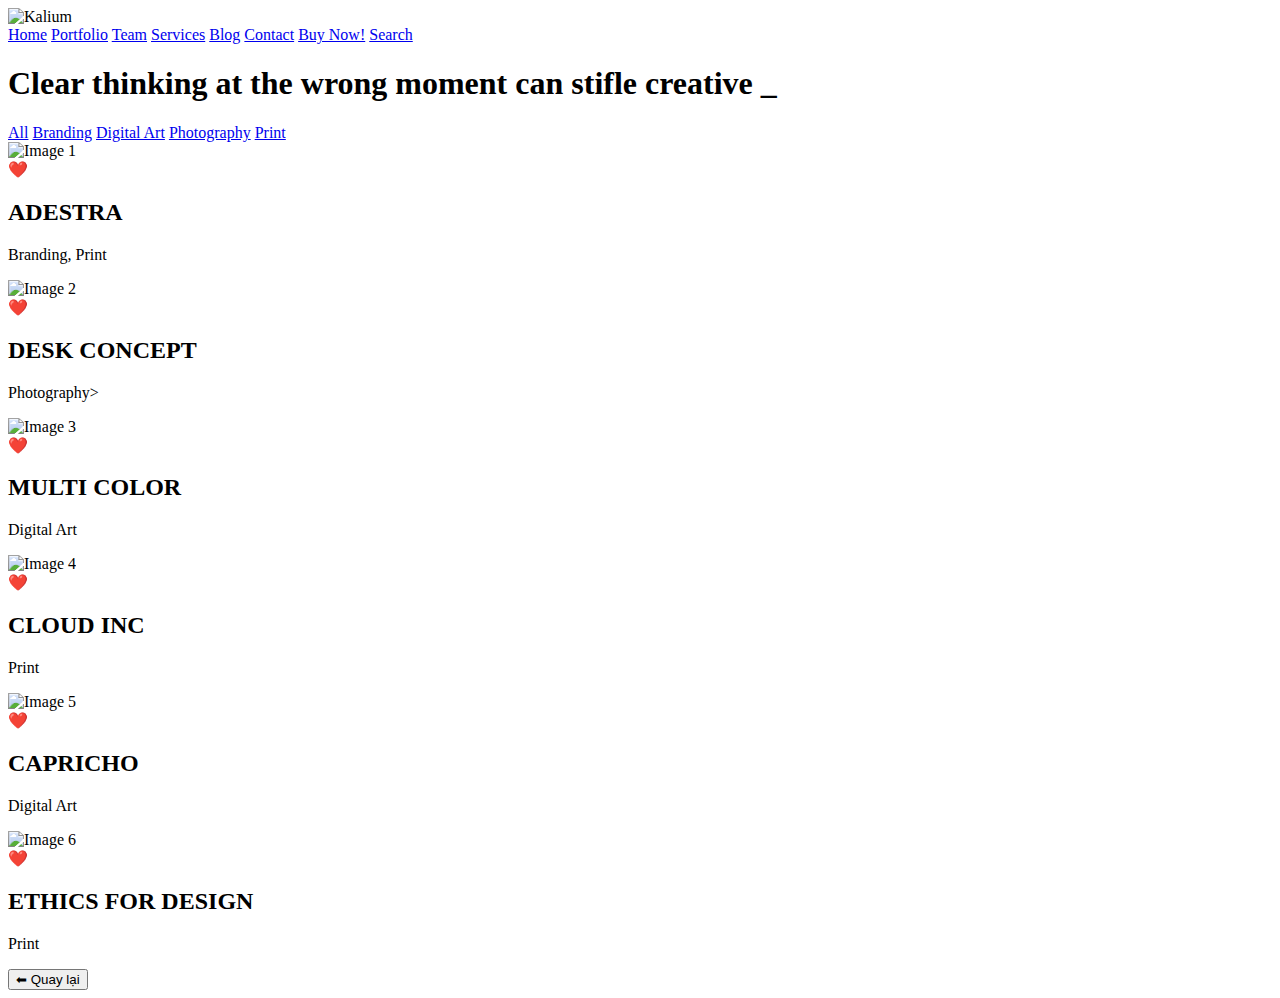
==== index.html @ 799e0fae "Add files via upload" ====
<!DOCTYPE html>
<html lang="en">
<head>
    <meta charset="UTF-8">
    <meta name="viewport" content="width=device-width, initial-scale=1.0">
    <link rel="stylesheet" href="styles1.css">
    <link rel="stylesheet" href="https://maxcdn.bootstrapcdn.com/font-awesome/4.7.0/css/font-awesome.min.css">
    <title>Document</title>
</head>
<script>
    document.addEventListener("DOMContentLoaded", function () {
        const toggleBars = document.querySelector(".toggle-bars");
        const header = document.querySelector(".site-header");

        toggleBars.addEventListener("click", function () {
            header.classList.toggle("menu-open");
        });
    });
</script>

<body>
    <header class="site-header">
        <div class="header-container">
            <a href="#" class="toggle-bars" aria-label="Toggle navigation" role="button">
                <span class="toggle-bars__bar-line toggle-bars__bar-line--top"></span>
                <span class="toggle-bars__bar-line toggle-bars__bar-line--middle"></span>
                <span class="toggle-bars__bar-line toggle-bars__bar-line--bottom"></span>
            </a>
            <img src="https://demo.kaliumtheme.com/agency/wp-content/uploads/2021/06/Kalium-Theme-Icon.png" class="main-logo" width="50" height="50" alt="Kalium">
        </div>
        <div class="menu-overlay">
            <nav class="menu">
                <a href="#">Home</a>
                <a href="#">Portfolio</a>
                <a href="#">Team</a>
                <a href="#">Services</a>
                <a href="#">Blog</a>
                <a href="#">Contact</a>
                <a href="#">Buy Now!</a>
                <a href="#">Search</a>
            </nav>
        </div>
    </header>
    <h1>Clear thinking at the wrong moment can stifle
        <span class="creative-text">creative
            <span class="typed-cursor">_</span>
        </span>
    </h1>
    <nav class="horizontal-menu">
        <a href="#" class="active">All</a>
        <a href="#">Branding</a>
        <a href="#">Digital Art</a>
        <a href="#">Photography</a>
        <a href="#">Print</a>
    </nav>
    <div class="grid-container">
        <div class="grid-item large1">
            <img src="https://demo.kaliumtheme.com/agency/wp-content/uploads/2021/05/adestra-c-558x372.jpg" alt="Image 1">
            <div class="overlay">
                <span class="heart">❤️</span>
                <h2>ADESTRA</h2>
                <p>Branding, Print</p>
            </div>
        </div>
        <div class="grid-item large2">
            <img src="https://demo.kaliumtheme.com/agency/wp-content/uploads/2021/04/desk-concept-c-468x468.jpg" alt="Image 2">
            <div class="overlay">
                <span class="heart">❤️</span>
                <h2>DESK CONCEPT</h2>
                <p>Photography>
            </div>
        </div>
        <div class="grid-item large3">
            <img src="https://demo.kaliumtheme.com/agency/wp-content/uploads/2021/04/multi-color-c-558x369.jpg" alt="Image 3">
            <div class="overlay">
                <span class="heart">❤️</span>
                <h2>MULTI COLOR</h2>
                <p>Digital Art</p>
            </div>
        </div>
        <div class="grid-item large4">
            <img src="https://demo.kaliumtheme.com/agency/wp-content/uploads/2015/03/cloud-inc-c-558x372.jpg" alt="Image 4">
            <div class="overlay">
                <span class="heart">❤️</span>
                <h2>CLOUD INC</h2>
                <p>Print</p>
            </div>
        </div>
        <div class="grid-item large5">
            <img src="https://demo.kaliumtheme.com/agency/wp-content/uploads/2021/04/capricho-c-558x338.jpg" alt="Image 5">
            <div class="overlay">
                <span class="heart">❤️</span>
                <h2>CAPRICHO</h2>
                <p>Digital Art</p>
            </div>
        </div>
        <div class="grid-item large6">
            <img src="https://demo.kaliumtheme.com/agency/wp-content/uploads/2021/04/ethics-for-design-c-558x372.jpg" alt="Image 6">
            <div class="overlay">
                <span class="heart">❤️</span>
                <h2>ETHICS FOR DESIGN</h2>
                <p>Print</p>
            </div>
        </div>
        <button class="back-button" onclick="history.back()">⬅ Quay lại</button>

</body>
</html>
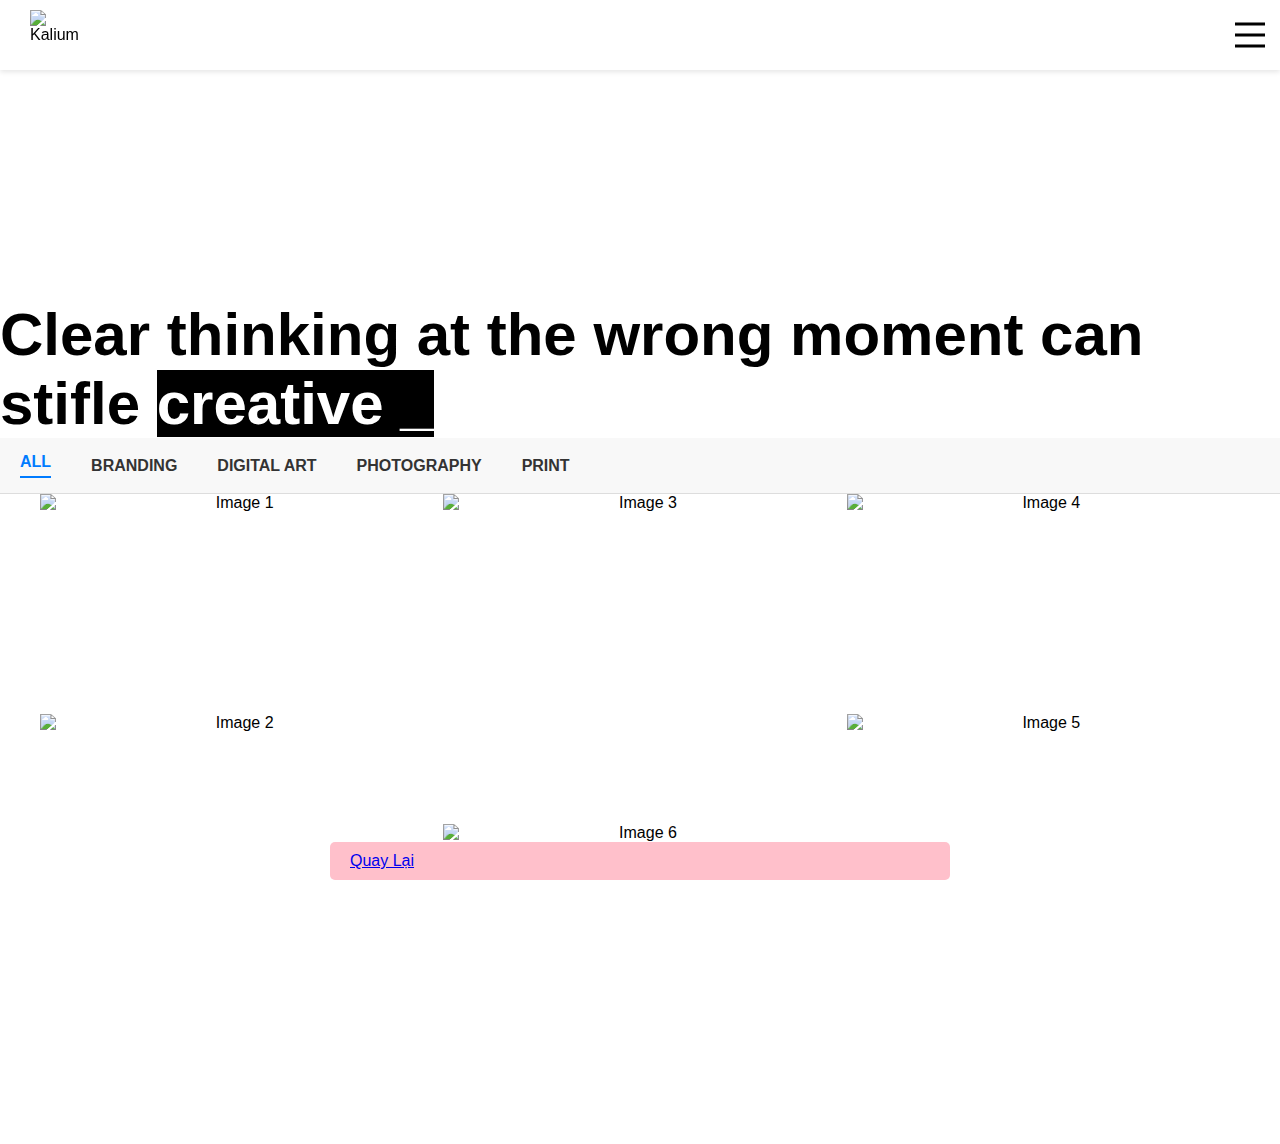
==== commit 3456e6f1: "Update index.html" ====
--- a/index.html
+++ b/index.html
@@ -1,108 +1,109 @@
-<!DOCTYPE html>
-<html lang="en">
-<head>
-    <meta charset="UTF-8">
-    <meta name="viewport" content="width=device-width, initial-scale=1.0">
-    <link rel="stylesheet" href="styles1.css">
-    <link rel="stylesheet" href="https://maxcdn.bootstrapcdn.com/font-awesome/4.7.0/css/font-awesome.min.css">
-    <title>Document</title>
-</head>
-<script>
-    document.addEventListener("DOMContentLoaded", function () {
-        const toggleBars = document.querySelector(".toggle-bars");
-        const header = document.querySelector(".site-header");
-
-        toggleBars.addEventListener("click", function () {
-            header.classList.toggle("menu-open");
-        });
-    });
-</script>
-
-<body>
-    <header class="site-header">
-        <div class="header-container">
-            <a href="#" class="toggle-bars" aria-label="Toggle navigation" role="button">
-                <span class="toggle-bars__bar-line toggle-bars__bar-line--top"></span>
-                <span class="toggle-bars__bar-line toggle-bars__bar-line--middle"></span>
-                <span class="toggle-bars__bar-line toggle-bars__bar-line--bottom"></span>
-            </a>
-            <img src="https://demo.kaliumtheme.com/agency/wp-content/uploads/2021/06/Kalium-Theme-Icon.png" class="main-logo" width="50" height="50" alt="Kalium">
-        </div>
-        <div class="menu-overlay">
-            <nav class="menu">
-                <a href="#">Home</a>
-                <a href="#">Portfolio</a>
-                <a href="#">Team</a>
-                <a href="#">Services</a>
-                <a href="#">Blog</a>
-                <a href="#">Contact</a>
-                <a href="#">Buy Now!</a>
-                <a href="#">Search</a>
-            </nav>
-        </div>
-    </header>
-    <h1>Clear thinking at the wrong moment can stifle
-        <span class="creative-text">creative
-            <span class="typed-cursor">_</span>
-        </span>
-    </h1>
-    <nav class="horizontal-menu">
-        <a href="#" class="active">All</a>
-        <a href="#">Branding</a>
-        <a href="#">Digital Art</a>
-        <a href="#">Photography</a>
-        <a href="#">Print</a>
-    </nav>
-    <div class="grid-container">
-        <div class="grid-item large1">
-            <img src="https://demo.kaliumtheme.com/agency/wp-content/uploads/2021/05/adestra-c-558x372.jpg" alt="Image 1">
-            <div class="overlay">
-                <span class="heart">❤️</span>
-                <h2>ADESTRA</h2>
-                <p>Branding, Print</p>
-            </div>
-        </div>
-        <div class="grid-item large2">
-            <img src="https://demo.kaliumtheme.com/agency/wp-content/uploads/2021/04/desk-concept-c-468x468.jpg" alt="Image 2">
-            <div class="overlay">
-                <span class="heart">❤️</span>
-                <h2>DESK CONCEPT</h2>
-                <p>Photography>
-            </div>
-        </div>
-        <div class="grid-item large3">
-            <img src="https://demo.kaliumtheme.com/agency/wp-content/uploads/2021/04/multi-color-c-558x369.jpg" alt="Image 3">
-            <div class="overlay">
-                <span class="heart">❤️</span>
-                <h2>MULTI COLOR</h2>
-                <p>Digital Art</p>
-            </div>
-        </div>
-        <div class="grid-item large4">
-            <img src="https://demo.kaliumtheme.com/agency/wp-content/uploads/2015/03/cloud-inc-c-558x372.jpg" alt="Image 4">
-            <div class="overlay">
-                <span class="heart">❤️</span>
-                <h2>CLOUD INC</h2>
-                <p>Print</p>
-            </div>
-        </div>
-        <div class="grid-item large5">
-            <img src="https://demo.kaliumtheme.com/agency/wp-content/uploads/2021/04/capricho-c-558x338.jpg" alt="Image 5">
-            <div class="overlay">
-                <span class="heart">❤️</span>
-                <h2>CAPRICHO</h2>
-                <p>Digital Art</p>
-            </div>
-        </div>
-        <div class="grid-item large6">
-            <img src="https://demo.kaliumtheme.com/agency/wp-content/uploads/2021/04/ethics-for-design-c-558x372.jpg" alt="Image 6">
-            <div class="overlay">
-                <span class="heart">❤️</span>
-                <h2>ETHICS FOR DESIGN</h2>
-                <p>Print</p>
-            </div>
-        </div>
-        <button class="back-button" onclick="history.back()">⬅ Quay lại</button>
-
-</body>
-</html>
+<!DOCTYPE html>
+<html lang="en">
+<head>
+    <meta charset="UTF-8">
+    <meta name="viewport" content="width=device-width, initial-scale=1.0">
+    <link rel="stylesheet" href="style.css">
+    <link rel="stylesheet" href="https://maxcdn.bootstrapcdn.com/font-awesome/4.7.0/css/font-awesome.min.css">
+    <title>Document</title>
+</head>
+<script>
+    document.addEventListener("DOMContentLoaded", function () {
+        const toggleBars = document.querySelector(".toggle-bars");
+        const header = document.querySelector(".site-header");
+
+        toggleBars.addEventListener("click", function () {
+            header.classList.toggle("menu-open");
+        });
+    });
+</script>
+
+<body>
+    <header class="site-header">
+        <div class="header-container">
+            <a href="#" class="toggle-bars" aria-label="Toggle navigation" role="button">
+                <span class="toggle-bars__bar-line toggle-bars__bar-line--top"></span>
+                <span class="toggle-bars__bar-line toggle-bars__bar-line--middle"></span>
+                <span class="toggle-bars__bar-line toggle-bars__bar-line--bottom"></span>
+            </a>
+            <img src="https://demo.kaliumtheme.com/agency/wp-content/uploads/2021/06/Kalium-Theme-Icon.png" class="main-logo" width="50" height="50" alt="Kalium">
+        </div>
+        <div class="menu-overlay">
+            <nav class="menu">
+                <a href="#">Home</a>
+                <a href="#">Portfolio</a>
+                <a href="#">Team</a>
+                <a href="#">Services</a>
+                <a href="#">Blog</a>
+                <a href="#">Contact</a>
+                <a href="#">Buy Now!</a>
+                <a href="#">Search</a>
+            </nav>
+        </div>
+    </header>
+    <h1>Clear thinking at the wrong moment can stifle
+        <span class="creative-text">creative
+            <span class="typed-cursor">_</span>
+        </span>
+    </h1>
+    <nav class="horizontal-menu">
+        <a href="#" class="active">All</a>
+        <a href="#">Branding</a>
+        <a href="#">Digital Art</a>
+        <a href="#">Photography</a>
+        <a href="#">Print</a>
+    </nav>
+    <div class="grid-container">
+        <div class="grid-item large1">
+            <img src="https://demo.kaliumtheme.com/agency/wp-content/uploads/2021/05/adestra-c-558x372.jpg" alt="Image 1">
+            <div class="overlay">
+                <span class="heart">❤️</span>
+                <h2>ADESTRA</h2>
+                <p>Branding, Print</p>
+            </div>
+        </div>
+        <div class="grid-item large2">
+            <img src="https://demo.kaliumtheme.com/agency/wp-content/uploads/2021/04/desk-concept-c-468x468.jpg" alt="Image 2">
+            <div class="overlay">
+                <span class="heart">❤️</span>
+                <h2>DESK CONCEPT</h2>
+                <p>Photography>
+            </div>
+        </div>
+        <div class="grid-item large3">
+            <img src="https://demo.kaliumtheme.com/agency/wp-content/uploads/2021/04/multi-color-c-558x369.jpg" alt="Image 3">
+            <div class="overlay">
+                <span class="heart">❤️</span>
+                <h2>MULTI COLOR</h2>
+                <p>Digital Art</p>
+            </div>
+        </div>
+        <div class="grid-item large4">
+            <img src="https://demo.kaliumtheme.com/agency/wp-content/uploads/2015/03/cloud-inc-c-558x372.jpg" alt="Image 4">
+            <div class="overlay">
+                <span class="heart">❤️</span>
+                <h2>CLOUD INC</h2>
+                <p>Print</p>
+            </div>
+        </div>
+        <div class="grid-item large5">
+            <img src="https://demo.kaliumtheme.com/agency/wp-content/uploads/2021/04/capricho-c-558x338.jpg" alt="Image 5">
+            <div class="overlay">
+                <span class="heart">❤️</span>
+                <h2>CAPRICHO</h2>
+                <p>Digital Art</p>
+            </div>
+        </div>
+        <div class="grid-item large6">
+            <img src="https://demo.kaliumtheme.com/agency/wp-content/uploads/2021/04/ethics-for-design-c-558x372.jpg" alt="Image 6">
+            <div class="overlay">
+                <span class="heart">❤️</span>
+                <h2>ETHICS FOR DESIGN</h2>
+                <p>Print</p>
+            </div>
+        </div>
+        <div class="back-button" onclick="window.history.back()" style="position: fixed; bottom: 20px; left: 50%; transform: translateX(-50%); padding: 10px 20px; background-color: #FFC0CB; color: #FFC0CB; text-decoration: none; border-radius: 5px;"><a href="#">Quay Lại</a>
+    </div>
+
+</body>
+</html>
--- a/style.css
+++ b/style.css
@@ -0,0 +1,293 @@
+
+* {
+    margin: 0;
+    padding: 0;
+    box-sizing: border-box;
+}
+
+.site-header {
+    position: fixed;
+    top: 0;
+    left: 0;
+    width: 100%;
+    display: flex;
+    align-items: center;
+    padding: 10px;
+    background-color: white;
+    box-shadow: 0 2px 5px rgba(0, 0, 0, 0.1);
+    z-index: 1000;
+}
+
+.header-container {
+    display: flex;
+    align-items: center;
+    width: 100%;
+}
+
+.main-logo {
+    margin-left: 20px;
+}
+
+.toggle-bars {
+    display: flex;
+    flex-direction: column;
+    justify-content: space-between;
+    width: 30px;
+    height: 25px;
+    cursor: pointer;
+    position: absolute;
+    right: 15px;
+    top: 50%;
+    transform: translateY(-50%);
+    z-index: 1001;
+}
+
+.toggle-bars__bar-line {
+    background-color: black;
+    width: 100%;
+    height: 3px;
+    transition: all 0.3s ease-in-out;
+}
+
+.menu-open .toggle-bars__bar-line--top {
+    transform: translateY(8px) rotate(45deg);
+}
+
+.menu-open .toggle-bars__bar-line--middle {
+    opacity: 0;
+}
+
+.menu-open .toggle-bars__bar-line--bottom {
+    transform: translateY(-8px) rotate(-45deg);
+}
+
+.menu-overlay {
+    position: fixed;
+    top: 0;
+    left: 0;
+    width: 100%;
+    height: 100vh;
+    background: rgba(0, 0, 0, 0.9);
+    display: flex;
+    flex-direction: column;
+    align-items: center;
+    justify-content: center;
+    opacity: 0;
+    visibility: hidden;
+    transition: all 0.3s ease-in-out;
+    z-index: 1000;
+}
+
+.menu-open .menu-overlay {
+    opacity: 1;
+    visibility: visible;
+}
+
+.menu a {
+    display: flex;
+    color: white;
+    font-size: 24px;
+    margin: 10px 0;
+    text-decoration: none;
+    transition: color 0.3s;
+    font-size: 30px;
+}
+
+.menu a:hover {
+    color: #ccc;
+}
+
+
+.typed-cursor {
+    display: inline-block;
+    animation: blinkCursor 0.8s infinite;
+}
+body{
+    padding-top: 300px;
+    font-family: Arial, Helvetica, sans-serif;
+}
+h1{ 
+    text-align: center;
+    font-size: 60px;
+    line-height: normal;
+    display: inline;
+}
+
+.creative-text {
+    color: white;
+    background-color: black;
+    display: inline; 
+}
+.typed-cursor {
+    display: inline; 
+    animation: blinkCursor 0.8s infinite;
+}
+.horizontal-menu {
+    display: flex;
+    align-items: center;
+    background-color: #f8f8f8; 
+    padding: 15px 0;
+    border-bottom: 1px solid #ddd; 
+}
+
+.horizontal-menu a {
+    text-decoration: none;
+    color: #333; 
+    font-size: 16px;
+    font-weight: bold;
+    margin: 0 20px; 
+    text-transform: uppercase; 
+    transition: color 0.3s ease; 
+}
+
+.horizontal-menu a:hover {
+    color: #007bff;
+}
+
+.horizontal-menu a.active {
+    color: #007bff; 
+    border-bottom: 2px solid #007bff; 
+    padding-bottom: 5px; 
+}
+.grid-container {
+    display: grid;
+    grid-template-columns: repeat(3 , 1fr);
+    grid-template-rows: repeat(6, 100px);
+    gap: 10px;
+    max-width: 1200px;
+    margin: 0 auto;
+}
+
+.grid-item {
+    position: relative;
+    overflow: hidden;
+}
+
+.grid-item img {
+    width: 100%;
+    height: 100%;
+    object-fit: cover;
+    display: block;
+}
+.grid-item.large1 {
+    grid-row: 1/3;
+    text-align: center;
+    align-content: center;
+    position: relative;
+}
+
+.grid-item.large3 {
+    grid-row: 1/4;
+    text-align: center;
+    align-content: center;
+    position: relative;
+}
+
+.grid-item.large6 {
+    grid-row: 4/6;
+    text-align: center;
+    align-content: center;
+    position: relative;
+}
+
+.grid-item.large5 {
+    grid-row: 3/5;
+    text-align: center;
+    align-content: center;
+    position: relative;
+}
+
+.grid-item.large4 {
+    grid-row: 1/3;
+    text-align: center;
+    align-content: center;
+    position: relative;
+}
+
+.grid-item.large2 {
+    grid-row: 3/5;
+    text-align: center;
+    align-content: center;
+    position: relative;
+}
+
+.overlay {
+    position: absolute;
+    top: 0;
+    left: 0;
+    width: 100%;
+    height: 100%;
+    background: rgba(255, 255, 255, 0.8);
+    display: flex;
+    flex-direction: column;
+    justify-content: center;
+    align-items: flex-start;
+    padding: 20px;
+    opacity: 0;
+    transition: opacity 0.3s ease; 
+}
+
+.grid-item:hover .overlay {
+    opacity: 1; 
+}
+
+.heart {
+    font-size: 20px;
+    margin-bottom: 10px;
+}
+
+.overlay h2 {
+    font-size: 24px;
+    font-weight: bold;
+    margin-bottom: 5px;
+}
+
+.overlay p {
+    font-size: 16px;
+    color: #666;
+}
+
+.price-tag {
+    position: absolute;
+    bottom: 10px;
+    left: 10px;
+    background-color: #000;
+    color: #fff;
+    padding: 5px 10px;
+    border-radius: 50px;
+    font-size: 16px;
+    font-weight: bold;
+}
+.back-button {
+    position: fixed;
+    bottom: 20px;
+    right: 20px;
+    background-color: #007bff;
+    color: white;
+    border: none;
+    padding: 10px 15px;
+    cursor: pointer;
+    border-radius: 5px;
+}
+
+.back-button:hover {
+    background-color: #0056b3;
+}
+@keyframes blinkCursor {
+    0% { opacity: 1; }
+    50% { opacity: 0; }
+    100% { opacity: 1; }
+}
+
+
+@media screen and (max-width: 768px) {
+    .toggle-bars {
+        width: 35px;
+        height: 30px;
+        right: 10px;
+    }
+
+    .main-logo {
+        margin-left: 15px;
+    }
+}
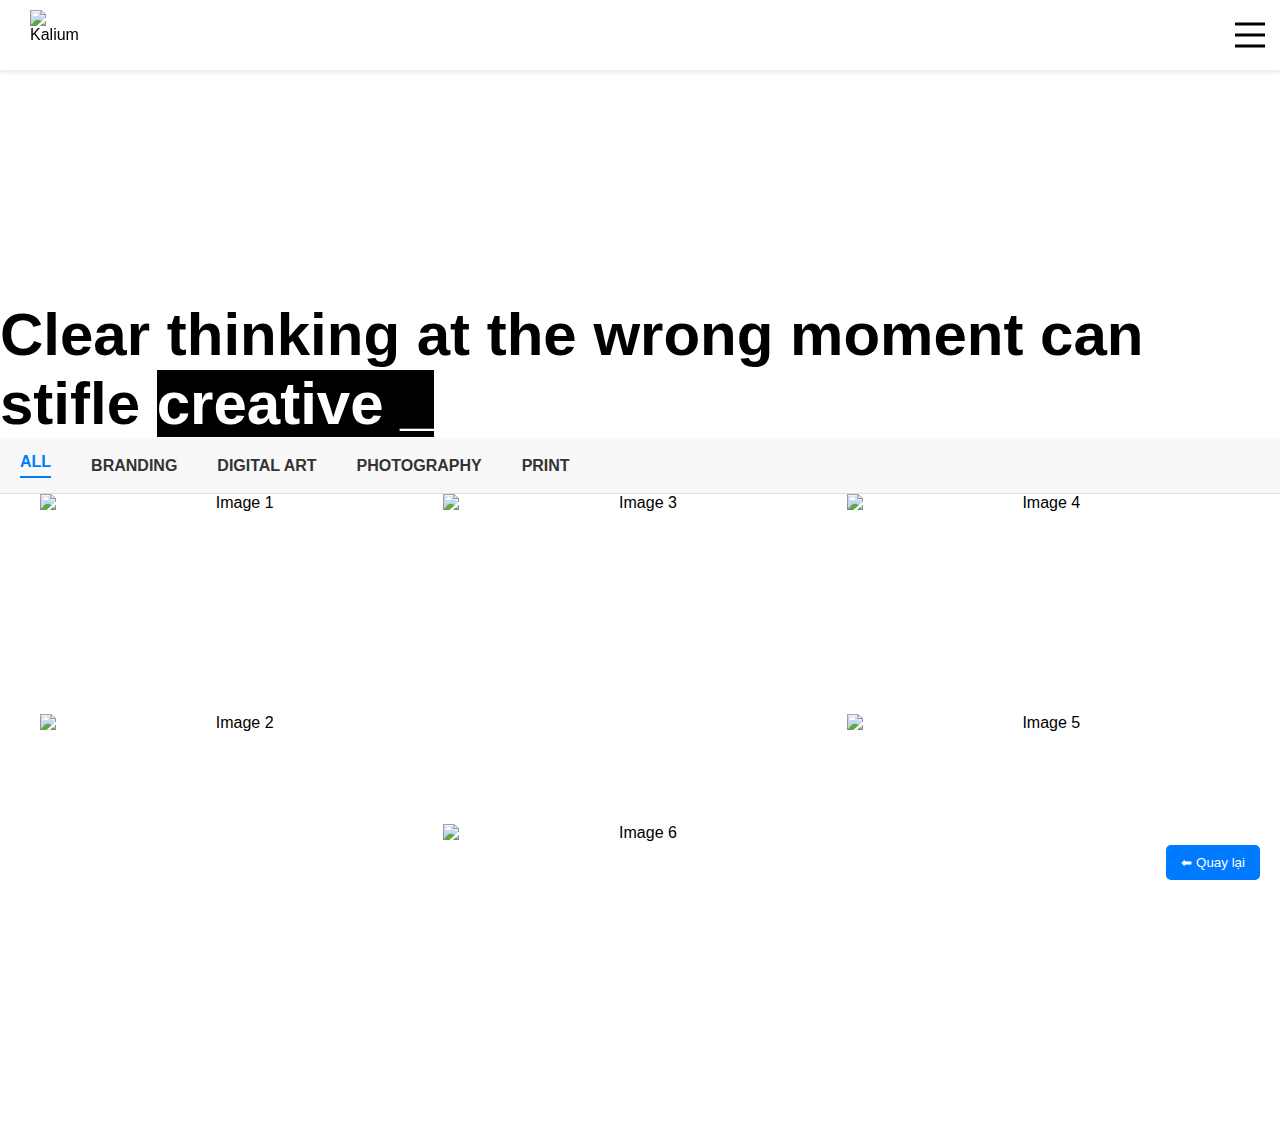
==== commit a6246bd7: "Update index.html" ====
--- a/index.html
+++ b/index.html
@@ -102,8 +102,7 @@
                 <p>Print</p>
             </div>
         </div>
-        <div class="back-button" onclick="window.history.back()" style="position: fixed; bottom: 20px; left: 50%; transform: translateX(-50%); padding: 10px 20px; background-color: #FFC0CB; color: #FFC0CB; text-decoration: none; border-radius: 5px;"><a href="#">Quay Lại</a>
-    </div>
+        <button class="back-button" onclick="history.back()">⬅ Quay lại</button>
 
 </body>
 </html>
